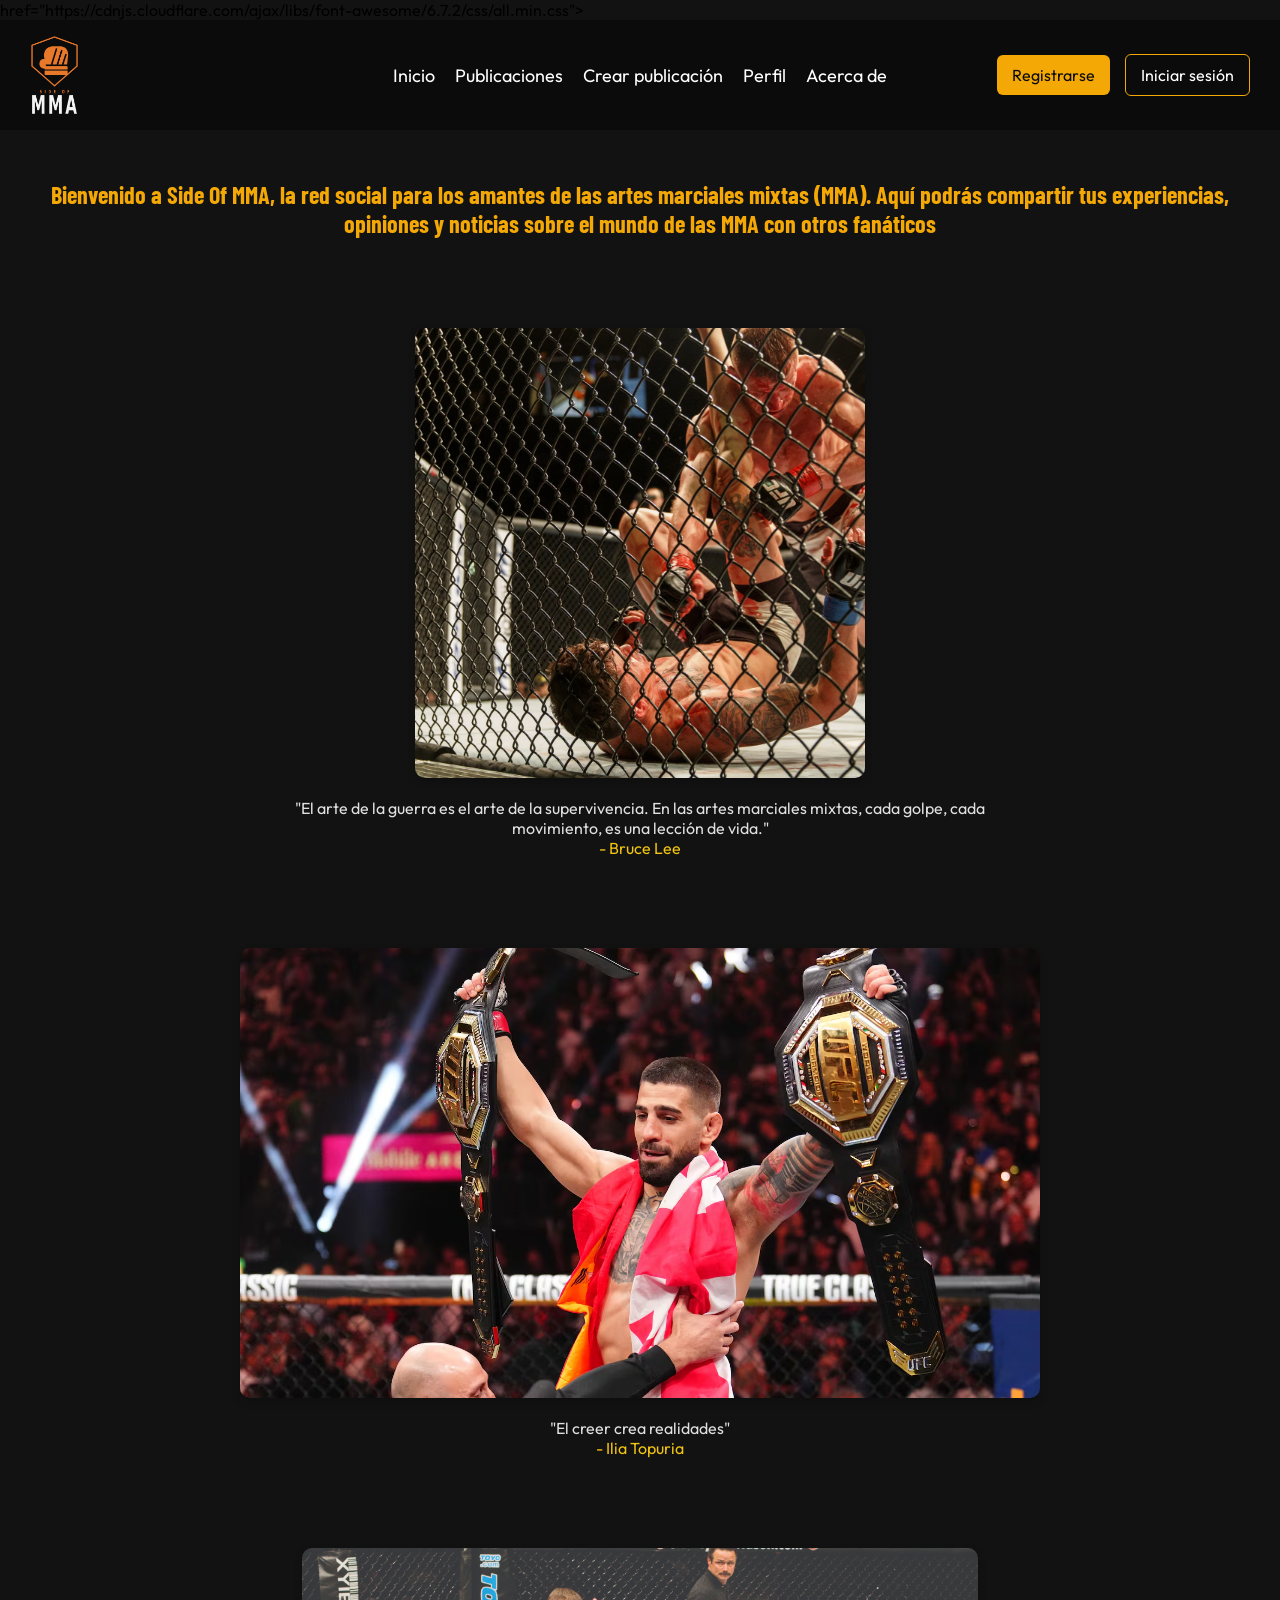
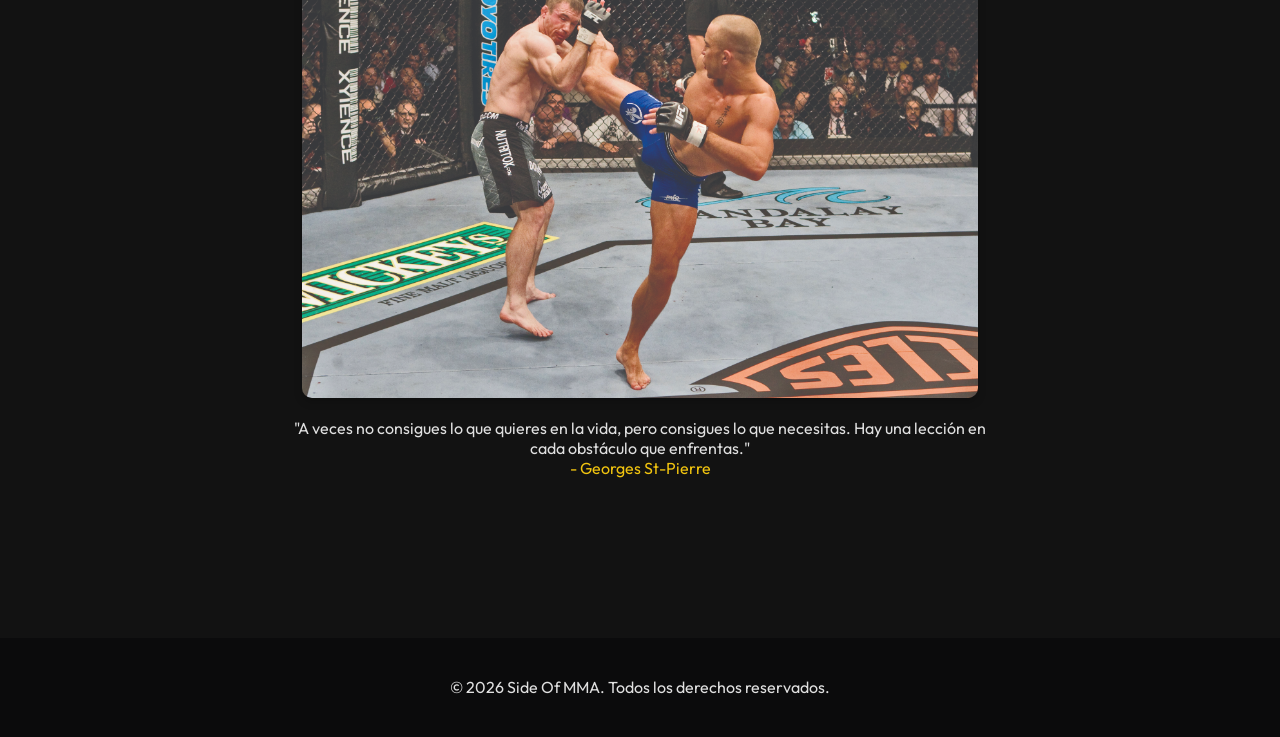
==== index.html @ f025e4be "Actualizar estructura HTML y CSS de Side Of MMA" ====
<!DOCTYPE html>
<html lang="es">
<head>
    <meta charset="UTF-8">
    <meta name="viewport" content="width=device-width, initial-scale=1.0">
    <title>Side Of MMA</title>

    <script src="js/script.js"></script>
    <link rel="stylesheet" href="css/style.css">

    <link rel="icon" type="image/png" href="Imgpage/side-of-mma-icono.png">
    <!--Iconos Redes Sociales-->
    
    href="https://cdnjs.cloudflare.com/ajax/libs/font-awesome/6.7.2/css/all.min.css">
    <!--Tipografías de Google Fonts-->
    <link rel="preconnect" href="https://fonts.googleapis.com">

    <link rel="preconnect" href="https://fonts.gstatic.com" crossorigin>

    <link href="https://fonts.googleapis.com/css2?family=Barlow+Condensed:wght@500;600;700;800&family=Outfit:wght@400;500;600;700&display=swap" rel="stylesheet">
</head>

<body>
        
<nav class="navbar-custom">

    <a href="index.html" class="navbar-brand">
        <img src="Imgpage/side-of-mma-logo.png" alt="Side Of MMA">
    </a>

    <div class="navbar-collapse">
        <ul class="navbar-nav">
            <li><a href="index.html" class="nav-link">Inicio</a></li>
            <li><a href="publicaciones/publicaciones.html" class="nav-link">Publicaciones</a></li>
            <li><a href="crear-publicación/crear.html" class="nav-link">Crear publicación</a></li>
            <li><a href="perfil/perfil.html" class="nav-link">Perfil</a></li>
            <li><a href="acerca-de/acerca.html" class="nav-link">Acerca de</a></li>
        </ul>
    </div>

    



    <!-- Redes sociales -->
    <div class="social-icon-wrapper">

     <a href="https://www.facebook.com/"
       class="social-icons"
       aria-label="Facebook"
       target="_blank"
       rel="noopener noreferrer">
        <i class="fa-brands fa-facebook-f"></i>
    </a>

    <a href="https://x.com/"
       class="social-icons"
       aria-label="X"
       target="_blank"
       rel="noopener noreferrer">
        <i class="fa-brands fa-x-twitter"></i>
    </a>

    <a href="https://www.instagram.com/"
       class="social-icons"
       aria-label="Instagram"
       target="_blank"
       rel="noopener noreferrer">
        <i class="fa-brands fa-instagram"></i>
    </a>

    </div>
<!-- Registro e inicio de sesión -->
    <div class="navbar-auth">
        <a href="registro/registro.html" class="btn-registro">
          Registrarse
        </a>

        <a href="login/login.html" class="btn-login">
          Iniciar sesión
        </a>
    </div>

</nav>

        <main>
         <section class="home-section" id="home-view" data-page-view>

            <h1>Bienvenido a Side Of MMA, la red social para los amantes
                 de las artes marciales mixtas (MMA). Aquí podrás compartir tus experiencias, opiniones y noticias sobre el mundo de las MMA con otros fanáticos </h1>

                 <img src="Imgpage/home1.png" alt="Imagen de artes marciales mixtas" class="home-image">

                 <blockquote>
                    "El arte de la guerra es el arte de la supervivencia. En las artes marciales mixtas, cada golpe, cada movimiento, es una lección de vida."
                    <footer>- Bruce Lee</footer>
                    </blockquote>

                    <img src="Imgpage/topruia.home.png" alt ="Imagen de Ilia Topuria campeón" class="home-image">
                    <blockquote>
                        "El creer crea realidades"
                        <footer>- Ilia Topuria</footer>
                    </blockquote>

                    <img src="Imgpage/GSP-home.jpg" alt="Imagen de Georges St-Pierre" class="home-image">
                    <blockquote>
                        "A veces no consigues lo que quieres en la vida, pero consigues lo que
                        necesitas. Hay una lección en cada obstáculo que enfrentas."
                        <footer>- Georges St-Pierre</footer>
                    </blockquote>
         </section>

        </main>

        <footer class="footer-page">
    <p>
        &copy; 2026 Side Of MMA.
        Todos los derechos reservados.
    </p>
</footer>

</body>
</html>
---- css/style.css ----
body {
    font-family: 'Outfit', sans-serif;
    margin: 0;
    min-height: 100vh;
    background-color: #121212;

}

h1, h2, h3 {
    color: #f3a806;
    font-family: 'Barlow Condensed', sans-serif;
}

p {
    font-family:  'Outfit', sans-serif;
    color: #e0e0e0;
    line-height: 1.7;
}

[hidden] {
    display: none !important;
}

/* Pie de página */

.footer-page {
    padding: 20px;
    text-align: center;
    background-color: #0B0B0C;
}

/* ===== BARRA DE NAVEGACIÓN ===== */

.navbar-custom {
    background-color: #0B0B0C;
    padding: 15px 30px;
    display: flex;
    align-items: center;
    gap: 20px;
    position: relative;
    top: 0;
    z-index: 1000;
}

.navbar-brand {
    display: flex;
    align-items: center;
    text-decoration: none;
    flex-shrink: 0;
}

.navbar-brand img {
    height: 80px;
    width: auto;
    display: block;
}

.navbar-collapse {
    position: absolute;
    left: 50%;
    transform: translateX(-50%);
    display: flex;
    justify-content: center;
    align-items: center;
}

.navbar-nav {
    display: flex;
    align-items: center;
    list-style: none;
    margin: 0;
    padding: 0;
    gap: 20px;
}

.navbar-nav a {
    color: #FFFFFF;
    text-decoration: none;
    font-size: 18px;
    transition: color 0.3s ease;
}

.navbar-nav a:hover {
    color: #f3a806;
}

/* Redes sociales */

.social-icon-wrapper {
    display: flex;
    align-items: center;
    gap: 15px;
    flex-shrink: 0;
}

.social-icons {
    color: #FFFFFF;
    font-size: 20px;
    text-decoration: none;
    transition: color 0.3s ease;
}

.social-icons:hover {
    color: #f3a806;
}

/* ===== REGISTRO E INICIO DE SESIÓN ===== */

.navbar-auth {
    display: flex;
    align-items: center;
    gap: 15px;
    margin-left: auto;
    flex-shrink: 0;
}

.btn-registro,
.btn-login {
    text-decoration: none;
    font-size: 16px;
    padding: 10px 15px;
    border-radius: 6px;
    transition: 0.3s ease;
}

.btn-registro {
    background-color: #f3a806;
    color: #0B0B0C;
}

.btn-registro:hover {
    background-color: #d99400;
}

.btn-login {
    color: #FFFFFF;
    border: 1px solid #f3a806;
}

.btn-login:hover {
    background-color: #f3a806;
    color: #0B0B0C;
}

/* ===== PÁGINA DE INICIO ===== */

.home-section {
    padding: 30px 20px 100px;
    text-align: center;
    color: #FFFFFF;
}

.home-image {
    display: block;
    max-width: 80%;
    width: auto;
    height: 450px;
    margin: 90px auto 20px;
    border-radius: 10px;
    box-shadow: 0 4px 8px rgba(0, 0, 0, 0.2);
}

blockquote {
    color: #e0e0e0;
    max-width: 700px;
    margin: 20px auto 60px;
}

blockquote footer {
    color: #f1c40f;
}

/* ===PUBLICACIONES ===== */

#publicaciones {
    padding: 50px 20px 90px;
    color: #FFFFFF;
}

#publicaciones h1 {
    width: 100%;
    margin: 0 auto 20px;
    text-align: center;
    color: #f3a806;
    font-size: 48px;
    font-weight: 800;
}

.publicaciones-descripcion {
    color: #aaaaaa;
    text-align: center;
    font-size: 17px;
    margin-bottom: 40px;
}

/* Tarjetas */

.publicacion {
    width: 90%;
    max-width: 700px;
    margin: 0 auto 35px;
    padding: 25px;
    box-sizing: border-box;
    background-color: #1c1c1c;
    border: 1px solid #383838;
    border-radius: 12px;
    overflow: hidden;
    transition: border-color 0.3s ease;
}

.publicacion:hover {
    border-color: #f3a806;
}

/* Cabecera */

.publicacion-cabecera {
    display: flex;
    align-items: center;
    gap: 12px;
    padding-bottom: 18px;
    margin-bottom: 20px;
    border-bottom: 1px solid #383838;
}

.publicacion-avatar {
    width: 50px;
    height: 50px;
    display: flex;
    align-items: center;
    justify-content: center;
    flex-shrink: 0;
    background-color: #292929;
    border: 2px solid #f3a806;
    border-radius: 50%;
    color: #f3a806;
    font-size: 17px;
    font-weight: 700;
}

.publicacion-autor {
    display: flex;
    flex-direction: column;
    gap: 4px;
}

.publicacion-usuario {
    color: #f3a806;
    font-size: 17px;
    font-weight: 600;
    margin: 0;
}

.publicacion-fecha {
    color: #aaaaaa;
    font-size: 13px;
}

/* Nombre y título */

.publicacion h2 {
    color: #f3a806;
    font-size: 30px;
    font-weight: 700;
    margin: 12px 0 20px;
}

.publicacion-contenido p {
    font-size: 16px;
    line-height: 1.8;
    color: #e0e0e0;
    margin-bottom: 20px;
}

/* Imágenes */

.publicacion-imagen {
    display: block;
    width: 100%;
    height: auto;
    max-height: 420px;
    object-fit: contain;
    border-radius: 8px;
    margin: 20px auto;
}

/* Categoría y Me gusta */

.publicacion-detalles {
    display: flex;
    align-items: center;
    justify-content: space-between;
    gap: 15px;
    margin-top: 20px;
    padding-top: 18px;
    border-top: 1px solid #383838;
}

.publicacion-categoria {
    color: #f3a806;
    font-size: 14px;
    font-weight: 600;
    background-color: #292929;
    border: 1px solid #444444;
    border-radius: 20px;
    padding: 8px 14px;
}

.publicacion-like {
    display: flex;
    align-items: center;
    gap: 8px;
    background-color: transparent;
    border: 1px solid #444444;
    border-radius: 8px;
    padding: 10px 15px;
    color: #FFFFFF;
    font: inherit;
    cursor: pointer;
    transition: background-color 0.3s ease, border-color 0.3s ease;
}

.publicacion-like:hover {
    background-color: #292929;
    border-color: #f3a806;
}

.publicacion-like i {
    color: #f3a806;
    font-size: 17px;
}

.like-contador {
    color: #aaaaaa;
    font-size: 14px;
}


/* ===== CREAR PUBLICACIÓN ===== */

.crear-section {
    padding: 50px 20px 90px;
    text-align: center;
    color: #FFFFFF;
}

.crear-section h1 {
    font-size: 48px;
    font-weight: 800;
    margin: 0 0 15px;
}

.crear-description {
    font-size: 18px;
    max-width: 650px;
    margin: 0 auto 40px;
}

/* Formulario */

.crear-form {
    width: 100%;
    max-width: 650px;
    margin: 0 auto;
    text-align: left;
    box-sizing: border-box;
}

.crear-form fieldset {
    background-color: #1c1c1c;
    border: 1px solid #383838;
    border-radius: 12px;
    padding: 30px;
    margin: 0;
    min-width: 0;
}

.crear-form legend {
    color: #f3a806;
    font-size: 22px;
    font-weight: 600;
    padding: 0 10px;
}

/* Campos del formulario */

.form-group {
    display: flex;
    flex-direction: column;
    gap: 10px;
    margin-bottom: 25px;
}

.form-group label {
    color: #FFFFFF;
    font-size: 16px;
    font-weight: 500;
}

.form-group input,
.form-group textarea,
.form-group select {
    width: 100%;
    box-sizing: border-box;
    font-family: 'Outfit', sans-serif;
    font-size: 16px;
    padding: 12px;
    background-color: #121212;
    color: #FFFFFF;
    border: 1px solid #383838;
    border-radius: 6px;
}

.form-group input:focus,
.form-group textarea:focus,
.form-group select:focus {
    outline: none;
    border-color: #f3a806;
}

.form-group textarea {
    resize: vertical;
}

.form-group input[type="file"] {
    cursor: pointer;
}

/* Botones */

.form-buttons {
    display: flex;
    gap: 15px;
}

.btn-publicar,
.btn-limpiar {
    font-family: 'Outfit', sans-serif;
    font-size: 16px;
    padding: 12px 25px;
    border-radius: 6px;
    cursor: pointer;
    transition: 0.3s ease;
}

.btn-publicar {
    background-color: #f3a806;
    color: #121212;
    border: none;
}

.btn-publicar:hover {
    background-color: #d99400;
}

.btn-limpiar {
    background-color: transparent;
    color: #FFFFFF;
    border: 1px solid #383838;
}

.btn-limpiar:hover {
    border-color: #f3a806;
}

/* ===== PERFIL ===== */

.perfil-section {
    max-width: 1000px;
    margin: 0 auto;
    padding: 50px 20px 90px;
    color: #FFFFFF;
}

/* Información principal */

.perfil-card {
    background-color: #1c1c1c;
    border: 1px solid #383838;
    border-radius: 12px;
    padding: 30px;
}

.perfil-header {
    display: flex;
    align-items: center;
    gap: 35px;
}

.perfil-foto {
    width: 170px;
    height: 170px;
    border-radius: 50%;
    object-fit: cover;
    border: 3px solid #f3a806;
    flex-shrink: 0;
}

.perfil-info {
    flex: 1;
    min-width: 0;
}

.perfil-info h1 {
    font-size: 42px;
    margin: 0;
}

.perfil-usuario {
    color: #aaaaaa;
    margin: 5px 0 25px;
}

/* Estadísticas */

.perfil-estadisticas {
    display: flex;
    flex-wrap: wrap;
    gap: 35px;
}

.perfil-estadisticas div {
    display: flex;
    flex-direction: column;
    align-items: center;
    gap: 5px;
}

.perfil-estadisticas strong {
    font-size: 24px;
}

.perfil-estadisticas span {
    font-size: 14px;
    color: #aaaaaa;
}

/* Biografía y botón */

.perfil-biografia {
    margin: 25px 0 20px;
}

.btn-seguir {
    background-color: #f3a806;
    color: #121212;
    border: none;
    border-radius: 6px;
    padding: 12px 35px;
    font: 600 16px 'Outfit', sans-serif;
    cursor: pointer;
    transition: background-color 0.3s ease;
}

.btn-seguir:hover {
    background-color: #d99400;
}

/* Publicaciones del perfil */

.perfil-publicaciones {
    margin-top: 45px;
}

.perfil-publicaciones h2 {
    font-size: 32px;
    margin-bottom: 25px;
}

.perfil-galeria {
    display: grid;
    grid-template-columns: repeat(3, minmax(0, 1fr));
    gap: 5px;
}

.perfil-galeria img {
    display: block;
    width: 100%;
    aspect-ratio: 4 / 5;
    object-fit: cover;
    object-position: center;
    border-radius: 4px;
}
.perfil-galeria img:nth-child(2) {
    object-position: center 25%;
}

.perfil-galeria img:nth-child(3) {
    object-position: center 20%;
}

/* ===== ACERCA DE ===== */

.acerca-section {
    max-width: 1100px;
    margin: 0 auto;
    padding: 60px 20px 100px;
    color: #fff;
}

/* Presentación personal */

.acerca-presentacion {
    display: flex;
    align-items: center;
    gap: 50px;
    animation: aparecer-scroll 1.2s ease-out both;
}

.acerca-texto {
    flex: 1;
}

.acerca-texto h1 {
    color: #f3a806;
    font-size: 52px;
    line-height: 1.1;
    margin-bottom: 25px;
}

.acerca-texto p {
    color: #ccc;
    font-size: 17px;
    line-height: 1.8;
    margin-bottom: 20px;
}

.acerca-foto {
    width: 38%;
    max-height: 500px;
    object-fit: cover;
    border: 2px solid #f3a806;
    border-radius: 12px;
}

/* Colombia y Costa Rica */

.acerca-paises {
    margin-top: 100px;
    text-align: center;
}

.acerca-paises h2,
.acerca-mensaje h2 {
    color: #f3a806;
    font-size: 38px;
    margin-bottom: 25px;
}

.acerca-mapas {
    display: grid;
    grid-template-columns: repeat(2, minmax(0, 1fr));
    gap: 25px;
    margin-top: 35px;
}

.acerca-pais {
    background-color: #1c1c1c;
    border: 1px solid #383838;
    border-radius: 12px;
    padding: 30px;
    transition: transform 0.3s ease, border-color 0.3s ease;
    animation: aparecer-scroll linear both;
    animation-timeline: view();
    animation-range: entry 0% entry 80%;
}

.acerca-pais:hover {
    transform: translateY(-8px);
    border-color: #f3a806;
}

.acerca-pais img {
    width: 100%;
    max-width: 250px;
    height: 220px;
    object-fit: contain;
    border: 4px solid #f3a806;
    border-radius: 12px;
    padding: 10px;
    background-color: #121212;
    box-sizing: border-box;
}

.acerca-pais h3 {
    color: #fff;
    font-size: 28px;
    margin: 20px 0 10px;
}

.acerca-pais p {
    color: #aaa;
    line-height: 1.6;
}

/* Mensaje final */

.acerca-mensaje {
    margin-top: 100px;
    text-align: center;
    animation: aparecer-scroll linear both;
    animation-timeline: view();
    animation-range: entry 0% entry 80%;
}

.acerca-mensaje p {
    max-width: 650px;
    margin: 0 auto 20px;
    color: #ccc;
    font-size: 17px;
    line-height: 1.8;
}


/* ===== INICIAR SESIÓN ===== */

/* Estructura compartida de acceso y registro */

.login-section,
.registro-section {
    max-width: 1100px;
    margin: 0 auto;
    padding: 60px 20px 100px;
}

.login-titulo,
.registro-titulo {
    color: #f3a806;
    font-size: 48px;
    text-align: center;
    margin-bottom: 35px;
}

.login-contenedor,
.registro-contenedor {
    display: grid;
    grid-template-columns: 1fr 1fr;
    border: 2px solid #f3a806;
    border-radius: 12px;
    overflow: hidden;
    animation: aparecer-scroll 1.2s ease-out both;
}

/* Imagen izquierda */

.login-imagen,
.registro-imagen {
    border-right: 2px solid #f3a806;
}

.login-imagen {
    min-height: 500px;
}

.login-imagen img,
.registro-imagen img {
    display: block;
    width: 100%;
    height: 100%;
    object-fit: cover;
}

/* Formulario derecho */

.login-card,
.registro-card {
    background-color: #1c1c1c;
    padding: 40px;
    text-align: center;
}

.login-logo,
.registro-logo {
    width: 85px;
    margin-bottom: 20px;
}

.login-card h2,
.registro-card h2 {
    color: #f3a806;
    margin-bottom: 15px;
}

.login-card h2 {
    font-size: 38px;
}

.login-description,
.registro-description {
    color: #aaa;
    line-height: 1.6;
    margin-bottom: 30px;
}

.login-form,
.registro-form {
    display: flex;
    flex-direction: column;
    gap: 20px;
}

.login-group,
.registro-group {
    display: flex;
    flex-direction: column;
    gap: 8px;
    text-align: left;
}

.login-group label,
.registro-group label {
    color: #fff;
    font-size: 15px;
}

.login-group input,
.registro-group input {
    width: 100%;
    padding: 13px;
    background-color: #121212;
    color: #fff;
    border: 1px solid #444;
    border-radius: 6px;
    font: inherit;
    box-sizing: border-box;
}

.login-group input:focus,
.registro-group input:focus {
    outline: none;
    border-color: #f3a806;
}

.btn-iniciar,
.btn-registrarse {
    background-color: #f3a806;
    color: #121212;
    border: none;
    border-radius: 6px;
    padding: 14px;
    font: 600 16px 'Outfit', sans-serif;
    cursor: pointer;
    transition: background-color 0.3s ease;
}

.btn-iniciar:hover,
.btn-registrarse:hover {
    background-color: #d99400;
}

.login-register,
.registro-login {
    color: #aaa;
    margin-top: 25px;
}

.login-register a,
.registro-login a {
    color: #f3a806;
    text-decoration: none;
}

.login-register a:hover,
.registro-login a:hover {
    text-decoration: underline;
}

/* ===== REGISTRO ===== */

.registro-imagen {
    min-height: 600px;
}

.registro-card h2 {
    font-size: 34px;
}

/* ===== ANIMACIONES ===== */

/* Efecto de aparición */

@keyframes aparecer-scroll {
    from {
        opacity: 0;
        transform: translateY(-40px);
    }

    to {
        opacity: 1;
        transform: translateY(0);
    }
}

/* Título y descripción al entrar a Inicio */

.home-section h1,
.home-section .home-description {
    animation: aparecer-scroll 1.2s ease-out both;
}

/* Imágenes y frases al bajar */

.home-section .home-image,
.home-section blockquote {
    animation: aparecer-scroll linear both;
    animation-timeline: view();
    animation-range: entry 0% entry 100%;
}

/* Accesibilidad */

@media (prefers-reduced-motion: reduce) {
    .home-section h1,
    .home-section .home-description,
    .home-section .home-image,
    .home-section blockquote {
        animation: none;
        opacity: 1;
        transform: none;
    }
}

/* ==== DISEÑO RESPONSIVE ===== */

@media (max-width: 768px) {

    /* Barra de navegación */

    .navbar-custom {
        flex-direction: column;
        padding: 15px;
    }

    /* Centrado en celulares */

    .navbar-collapse {
        position: static;
        transform: none;
    }

    .navbar-nav {
        flex-wrap: wrap;
        justify-content: center;
        gap: 12px;
    }

    .navbar-auth {
        margin-left: 0;
    }

    /* Inicio */

    .home-image {
        max-width: 100%;
        height: auto;
    }

    /* Publicaciones */

    #publicaciones {
        padding: 35px 15px 60px;
    }

    #publicaciones h1 {
        font-size: 36px;
    }

    .publicaciones-descripcion {
        font-size: 15px;
    }

    .publicacion {
        width: 100%;
        padding: 18px;
    }

    .publicacion h2 {
        font-size: 25px;
    }

    .publicacion-avatar {
        width: 44px;
        height: 44px;
    }

    .publicacion-imagen {
        max-height: 300px;
    }

    .publicacion-detalles {
        flex-wrap: wrap;
    }

    /* Crear publicación */

    .crear-form fieldset {
        padding: 18px;
    }

    .form-buttons {
        flex-wrap: wrap;
    }

    /* Perfil */

    .perfil-header {
        flex-direction: column;
        text-align: center;
        gap: 20px;
    }

    .perfil-estadisticas {
        justify-content: center;
        gap: 20px;
    }

    .perfil-card {
        padding: 20px;
    }

    .perfil-galeria {
        grid-template-columns: repeat(2, 1fr);
    }

    .perfil-galeria img {
        height: 180px;
    }

    /* Acerca de */

    .acerca-presentacion {
        flex-direction: column;
        gap: 25px;
    }

    .acerca-texto h1 {
        font-size: 38px;
    }

    .acerca-foto {
        width: 100%;
        max-width: 450px;
    }

    .acerca-mapas {
        grid-template-columns: 1fr;
    }

    .acerca-paises,
    .acerca-mensaje {
        margin-top: 60px;
    }

    /* Iniciar sesión */

    .login-section,
    .registro-section {
        padding: 40px 20px 70px;
    }

    .login-titulo,
    .registro-titulo {
        font-size: 36px;
    }

    .login-contenedor,
    .registro-contenedor {
        grid-template-columns: 1fr;
    }

    .login-imagen,
    .registro-imagen {
        min-height: 250px;
        height: 250px;
        border-right: none;
        border-bottom: 2px solid #f3a806;
    }

    .login-card,
    .registro-card {
        padding: 30px 20px;
    }

    .login-card h2 {
        font-size: 32px;
    }

    /* Registro */

    .registro-card h2 {
        font-size: 30px;
    }
}
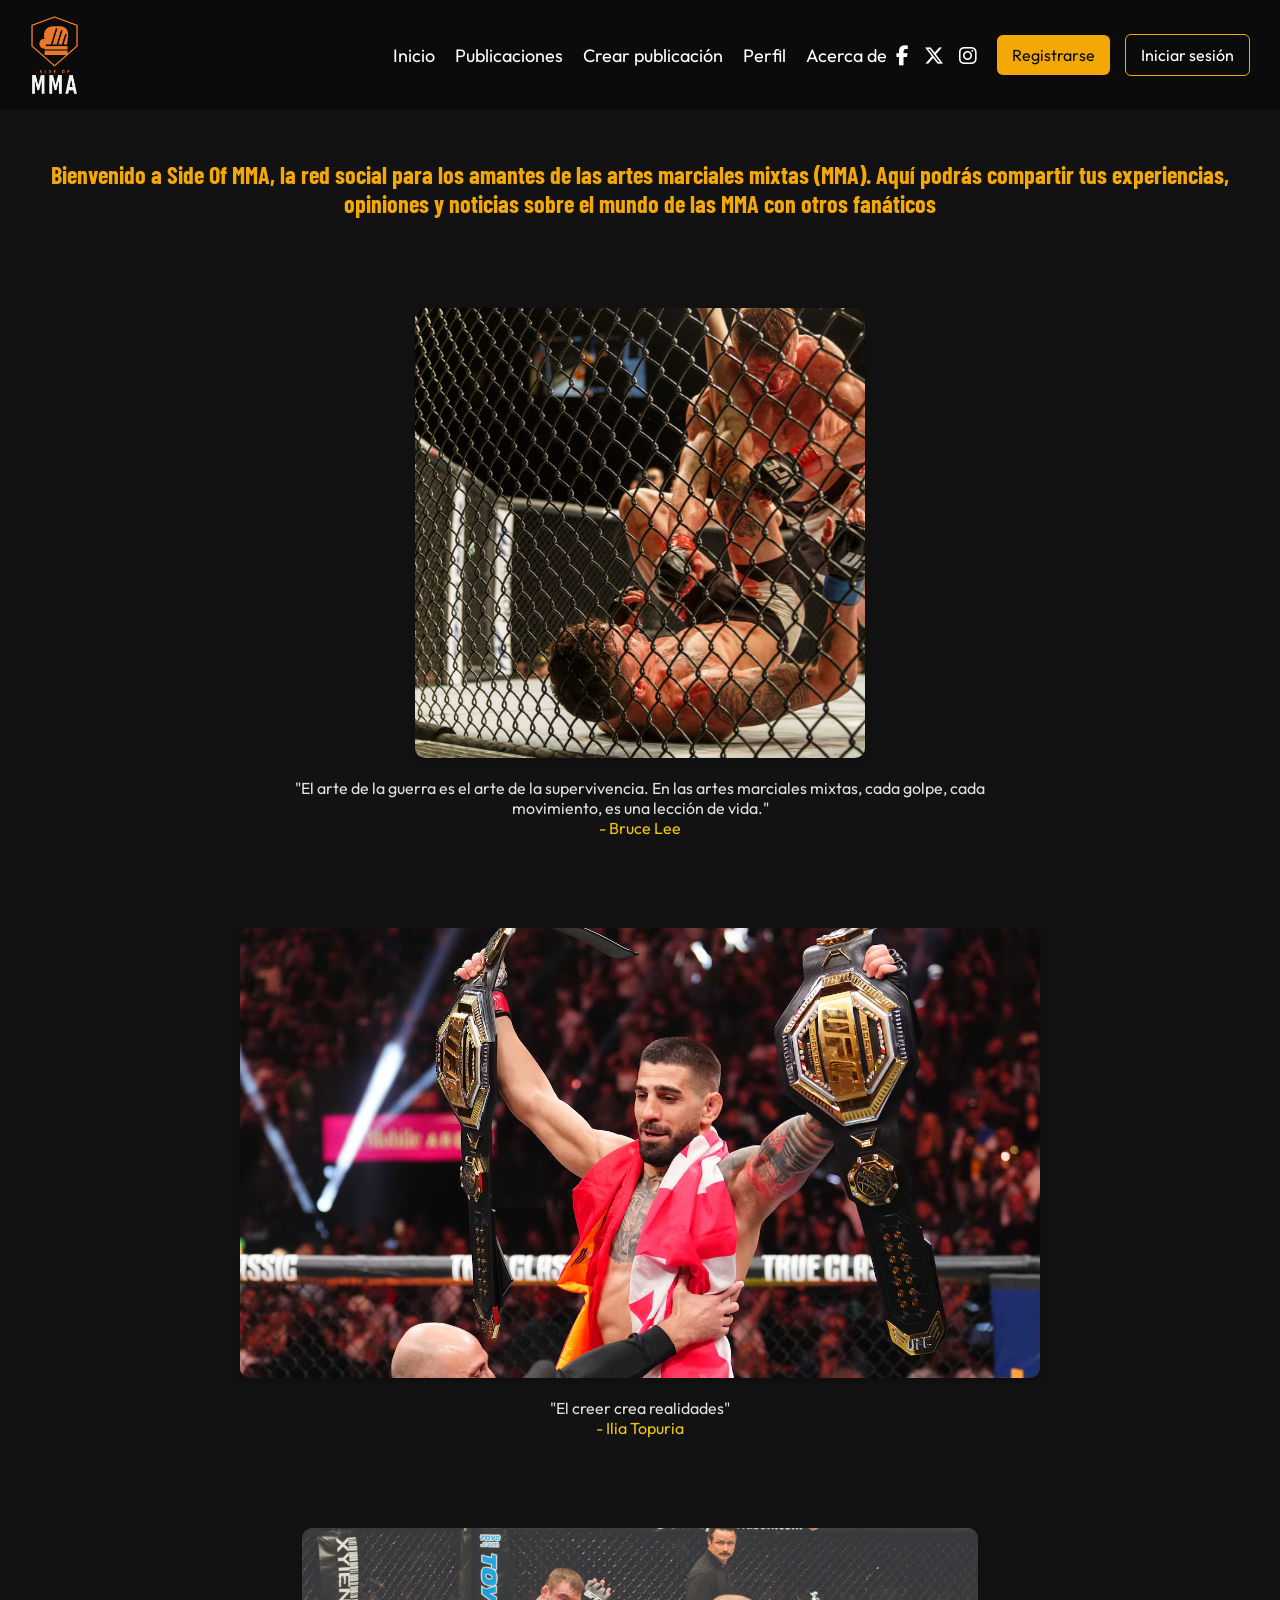
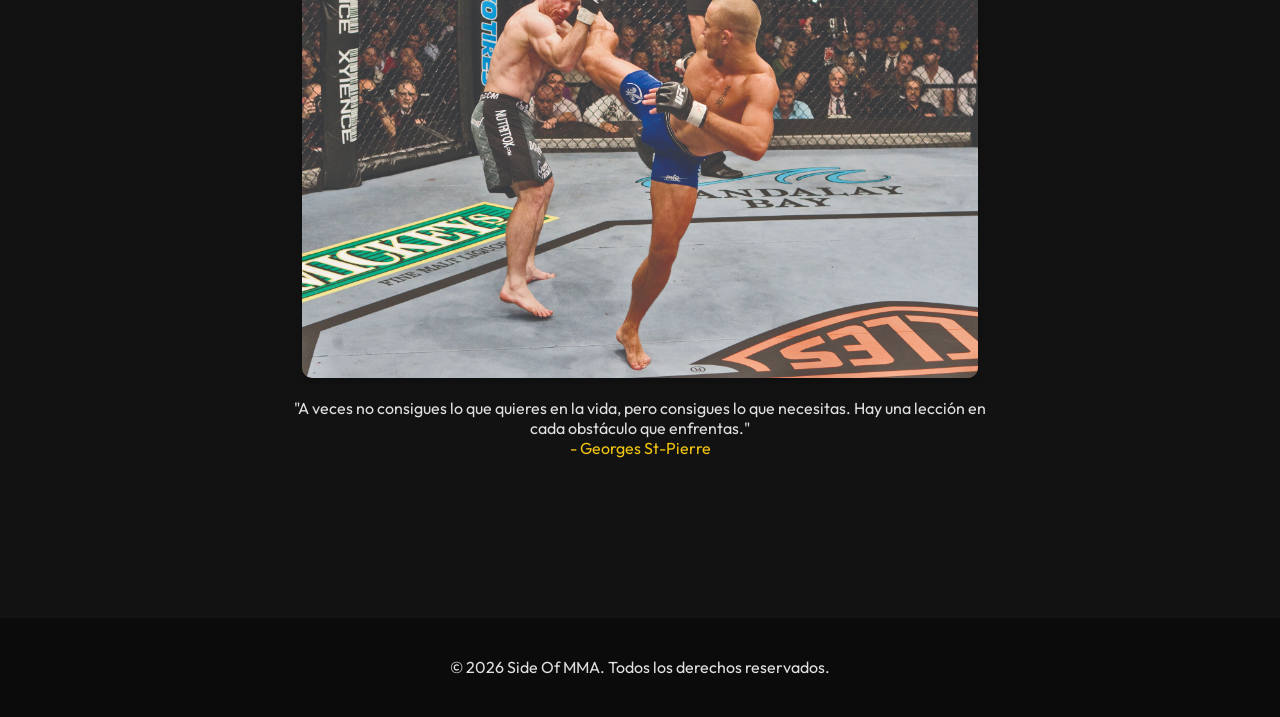
==== commit 3601533f: "Agregar redes sociales reales y corregir navegacion" ====
--- a/index.html
+++ b/index.html
@@ -11,7 +11,8 @@
     <link rel="icon" type="image/png" href="Imgpage/side-of-mma-icono.png">
     <!--Iconos Redes Sociales-->
     
-    href="https://cdnjs.cloudflare.com/ajax/libs/font-awesome/6.7.2/css/all.min.css">
+    <link rel="stylesheet" href="https://cdnjs.cloudflare.com/ajax/libs/font-awesome/6.7.2/css/all.min.css">
+
     <!--Tipografías de Google Fonts-->
     <link rel="preconnect" href="https://fonts.googleapis.com">
 
@@ -45,7 +46,7 @@
     <!-- Redes sociales -->
     <div class="social-icon-wrapper">
 
-     <a href="https://www.facebook.com/"
+     <a href="https://www.facebook.com/profile.php?id=61596358841632"
        class="social-icons"
        aria-label="Facebook"
        target="_blank"
@@ -53,7 +54,7 @@
         <i class="fa-brands fa-facebook-f"></i>
     </a>
 
-    <a href="https://x.com/"
+    <a href="https://x.com/SIDEOFMMA"
        class="social-icons"
        aria-label="X"
        target="_blank"
@@ -61,7 +62,7 @@
         <i class="fa-brands fa-x-twitter"></i>
     </a>
 
-    <a href="https://www.instagram.com/"
+    <a href="https://www.instagram.com/sideofmma/"
        class="social-icons"
        aria-label="Instagram"
        target="_blank"
--- a/css/style.css
+++ b/css/style.css
@@ -80,7 +80,8 @@
     transition: color 0.3s ease;
 }
 
-.navbar-nav a:hover {
+.navbar-nav a:hover,
+.navbar-nav a:focus-visible {
     color: #f3a806;
 }
 
@@ -91,6 +92,7 @@
     align-items: center;
     gap: 15px;
     flex-shrink: 0;
+    margin-left: auto;
 }
 
 .social-icons {
@@ -110,7 +112,6 @@
     display: flex;
     align-items: center;
     gap: 15px;
-    margin-left: auto;
     flex-shrink: 0;
 }
 
@@ -1022,10 +1023,6 @@
         grid-template-columns: repeat(2, 1fr);
     }
 
-    .perfil-galeria img {
-        height: 180px;
-    }
-
     /* Acerca de */
 
     .acerca-presentacion {
